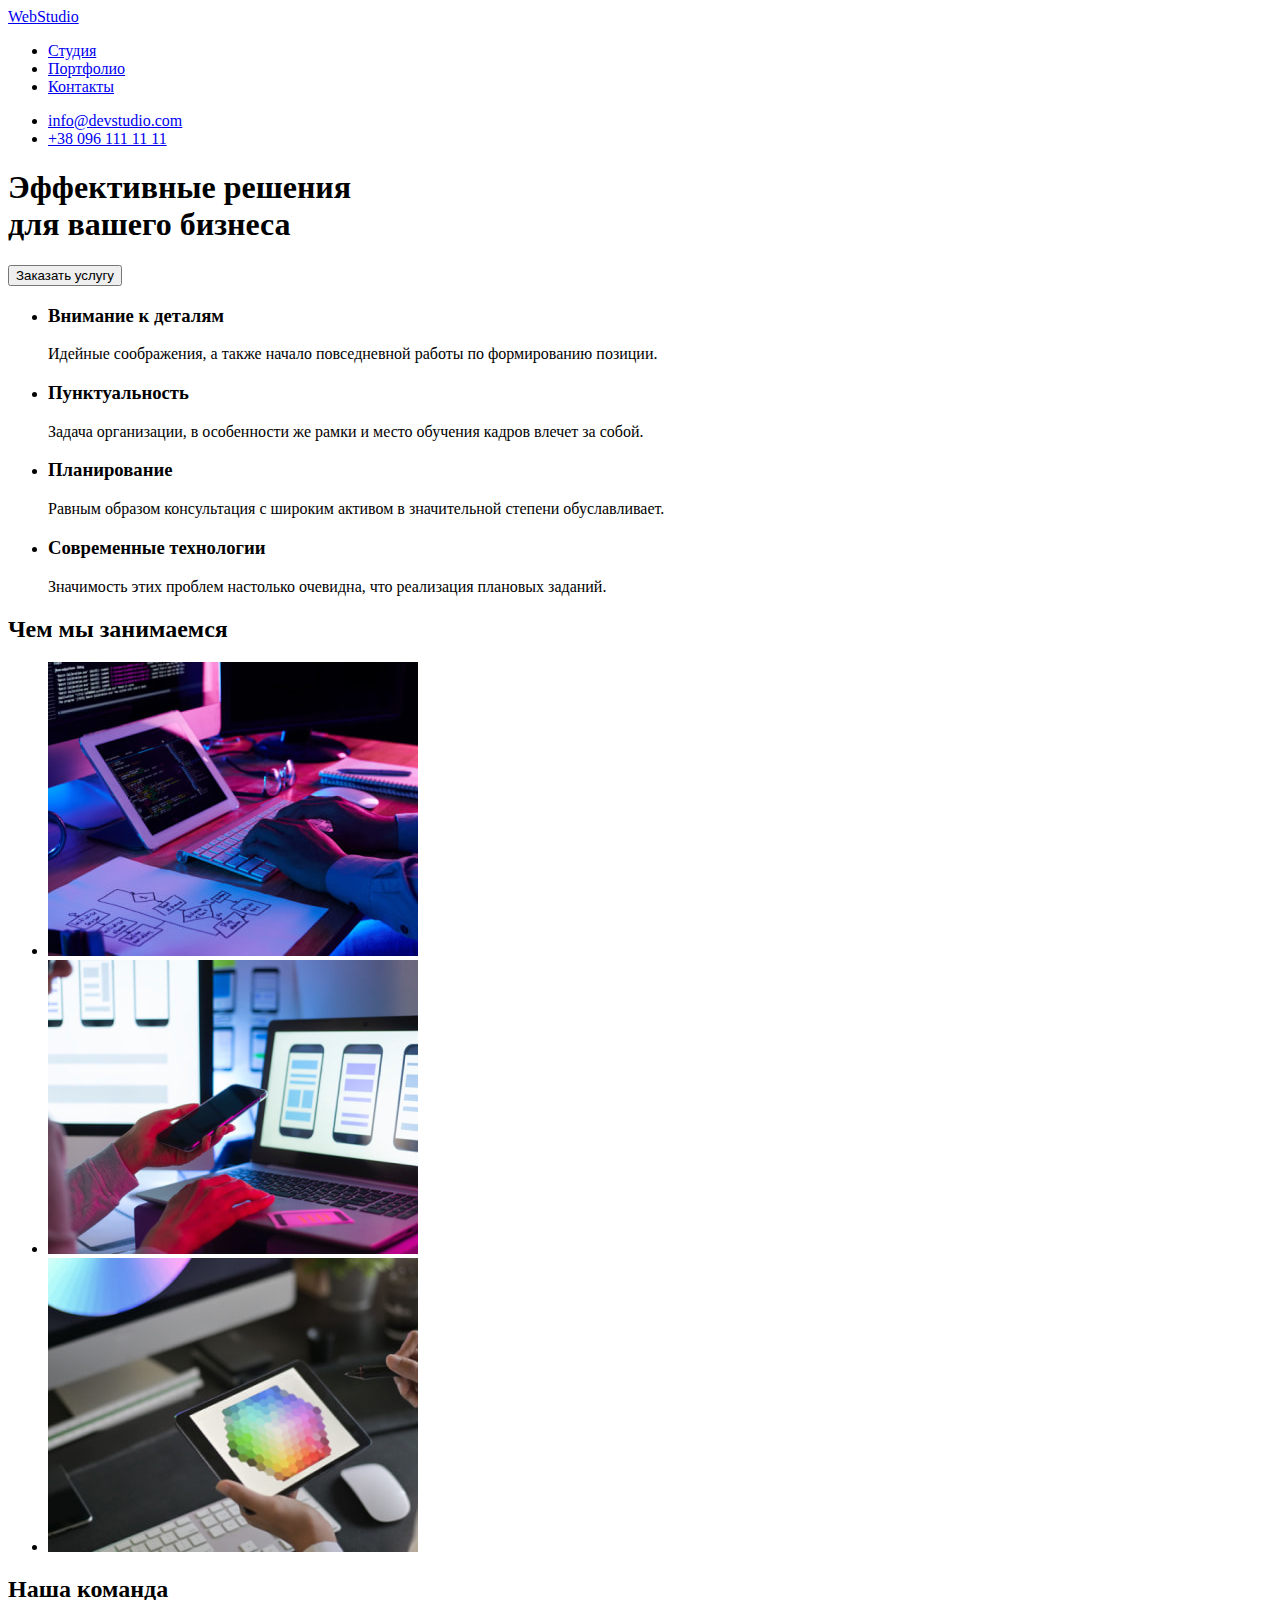
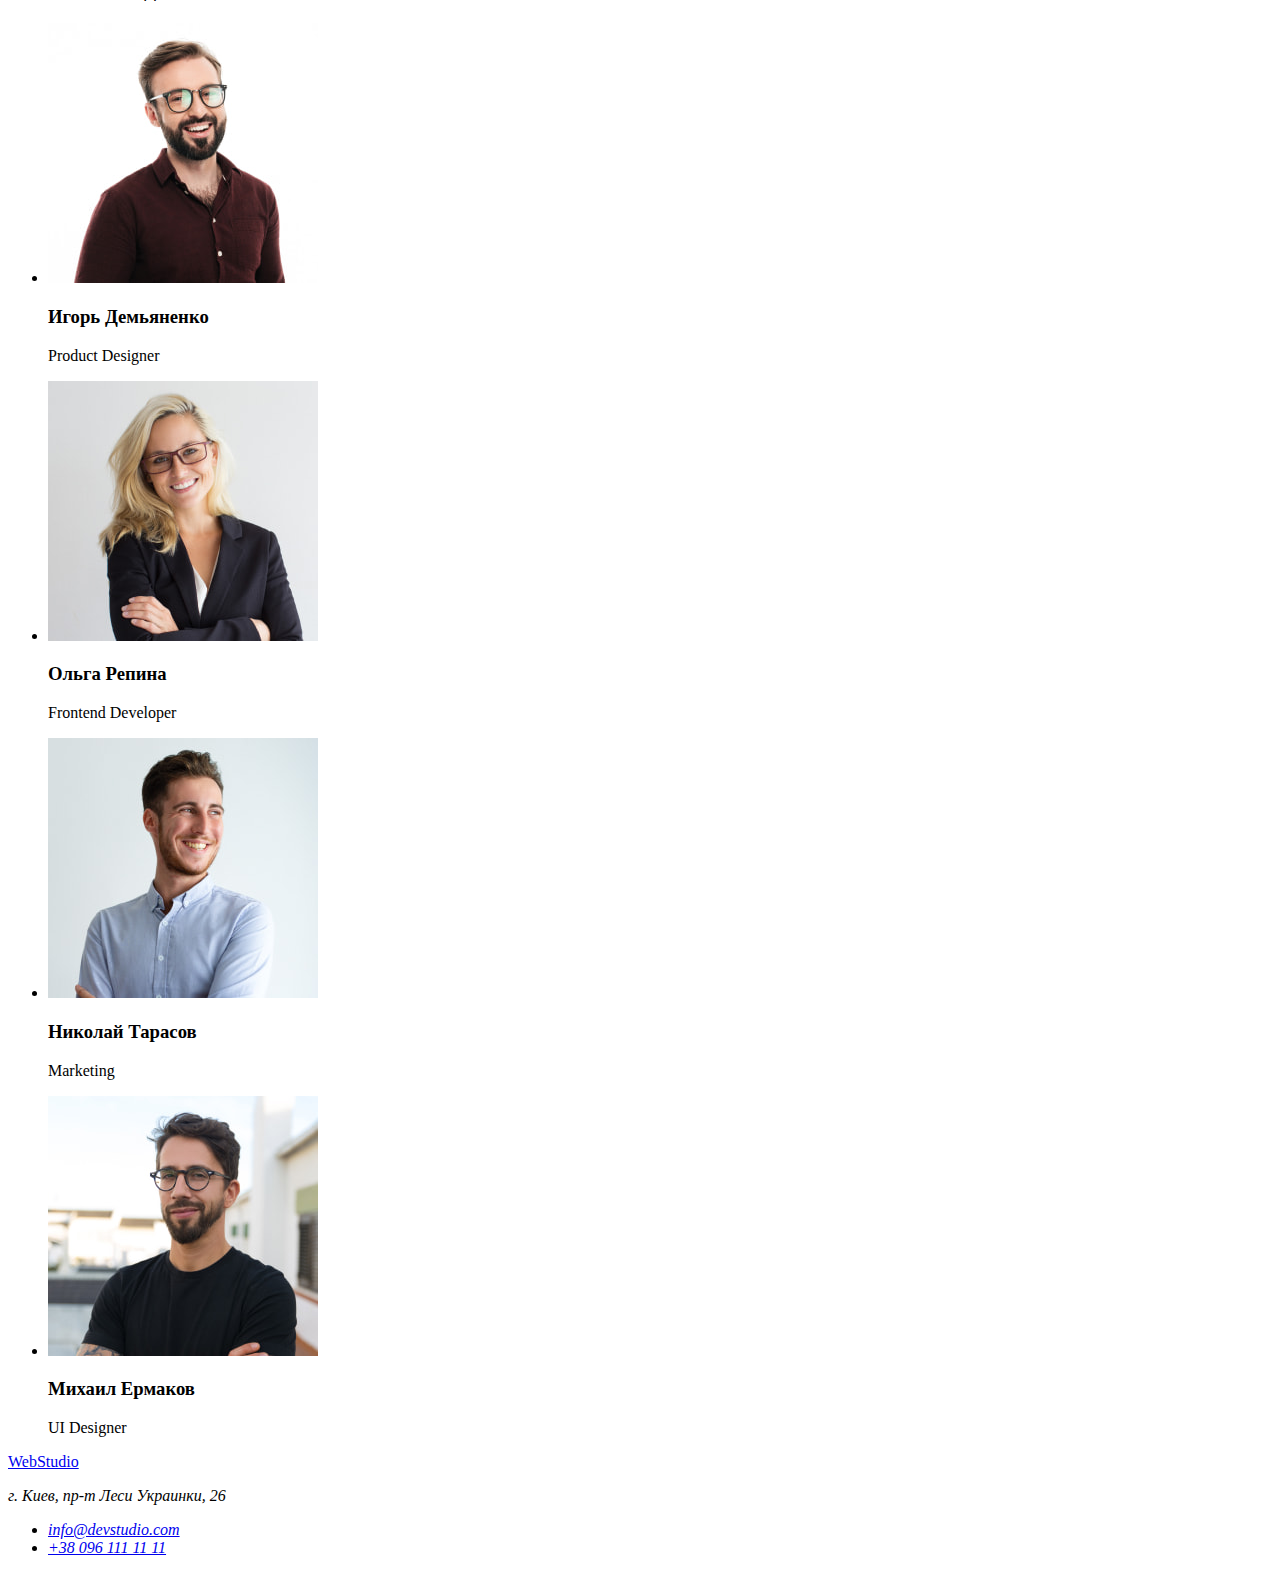
==== index.html @ d100b8d7 "home-transfer" ====
<!DOCTYPE html>
<html lang="ru">
    <head>
        <meta charset="UTF-8" />
        <meta http-equiv="X-UA-Compatible" content="IE=edge" />
        <meta name="viewport" content="width=device-width, initial-scale=1.0" />
        <title>Студия</title>
    </head>
    <body>
        <header>
            <nav>
                <a href="#" lang="en">WebStudio</a>
                <ul>
                    <li><a href="#">Студия</a></li>
                    <li><a href="#">Портфолио</a></li>
                    <li><a href="#">Контакты</a></li>
                </ul>
            </nav>
            <ul>
                <li><a href="mailto:info@devstudio.com">info@devstudio.com</a></li>
                <li><a href="tel:+380961111111">+38 096 111 11 11</a></li>
            </ul>
        </header>
        <main>
            <section>
                <h1>
                    Эффективные решения <br />
                    для вашего бизнеса
                </h1>
                <button type="button">Заказать услугу</button>
            </section>
            <section>
                <h2 hidden>Наши достоинства</h2>
                <ul>
                    <li>
                        <h3>Внимание к деталям</h3>
                        <p>
                            Идейные соображения, а также начало повседневной работы по формированию
                            позиции.
                        </p>
                    </li>
                    <li>
                        <h3>Пунктуальность</h3>
                        <p>
                            Задача организации, в особенности же рамки и место обучения кадров
                            влечет за собой.
                        </p>
                    </li>
                    <li>
                        <h3>Планирование</h3>
                        <p>
                            Равным образом консультация с широким активом в значительной степени
                            обуславливает.
                        </p>
                    </li>
                    <li>
                        <h3>Современные технологии</h3>
                        <p>
                            Значимость этих проблем настолько очевидна, что реализация плановых
                            заданий.
                        </p>
                    </li>
                </ul>
            </section>
            <section>
                <h2>Чем мы занимаемся</h2>
                <ul>
                    <li>
                        <img src="./images/box-1.jpg" alt="Мужские руки печатают" width="370" />
                    </li>
                    <li>
                        <img
                            src="./images/box-2.jpg"
                            alt="Женские руки за компьютером с телефоном в руках"
                            width="370"
                        />
                    </li>
                    <li>
                        <img
                            src="./images/box-3.jpg"
                            alt="Человек выбирает цвет на планшете с помощью ручки"
                            width="370"
                        />
                    </li>
                </ul>
            </section>
            <section>
                <h2>Наша команда</h2>
                <ul>
                    <li>
                        <img
                            src="./images/img.jpg"
                            alt="Фотография мужчины в очках и коричневой рубашке"
                            width="270"
                        />
                        <h3>Игорь Демьяненко</h3>
                        <p lang="en">Product Designer</p>
                    </li>
                    <li>
                        <img
                            src="./images/img-2.jpg"
                            alt="Фотография женщины в очках и чёрном пиджаке"
                            width="270"
                        />
                        <h3>Ольга Репина</h3>
                        <p lang="en">Frontend Developer</p>
                    </li>
                    <li>
                        <img
                            src="./images/img-3.jpg"
                            alt="Фотография мужчины в голубой рубашке"
                            width="270"
                        />
                        <h3>Николай Тарасов</h3>
                        <p lang="en">Marketing</p>
                    </li>
                    <li>
                        <img
                            src="./images/img-4.jpg"
                            alt="Фотография мужчины в очках и чёрной футболке"
                            width="270"
                        />
                        <h3>Михаил Ермаков</h3>
                        <p lang="en">UI Designer</p>
                    </li>
                </ul>
            </section>
        </main>
        <footer>
            <a href="#" lang="en">WebStudio</a>
            <address>
                <p>г. Киев, пр-т Леси Украинки, 26</p>
                <ul>
                    <li><a href="mailto:info@devstudio.com">info@devstudio.com</a></li>
                    <li><a href="tel:+380961111111">+38 096 111 11 11</a></li>
                </ul>
            </address>
        </footer>
    </body>
</html>
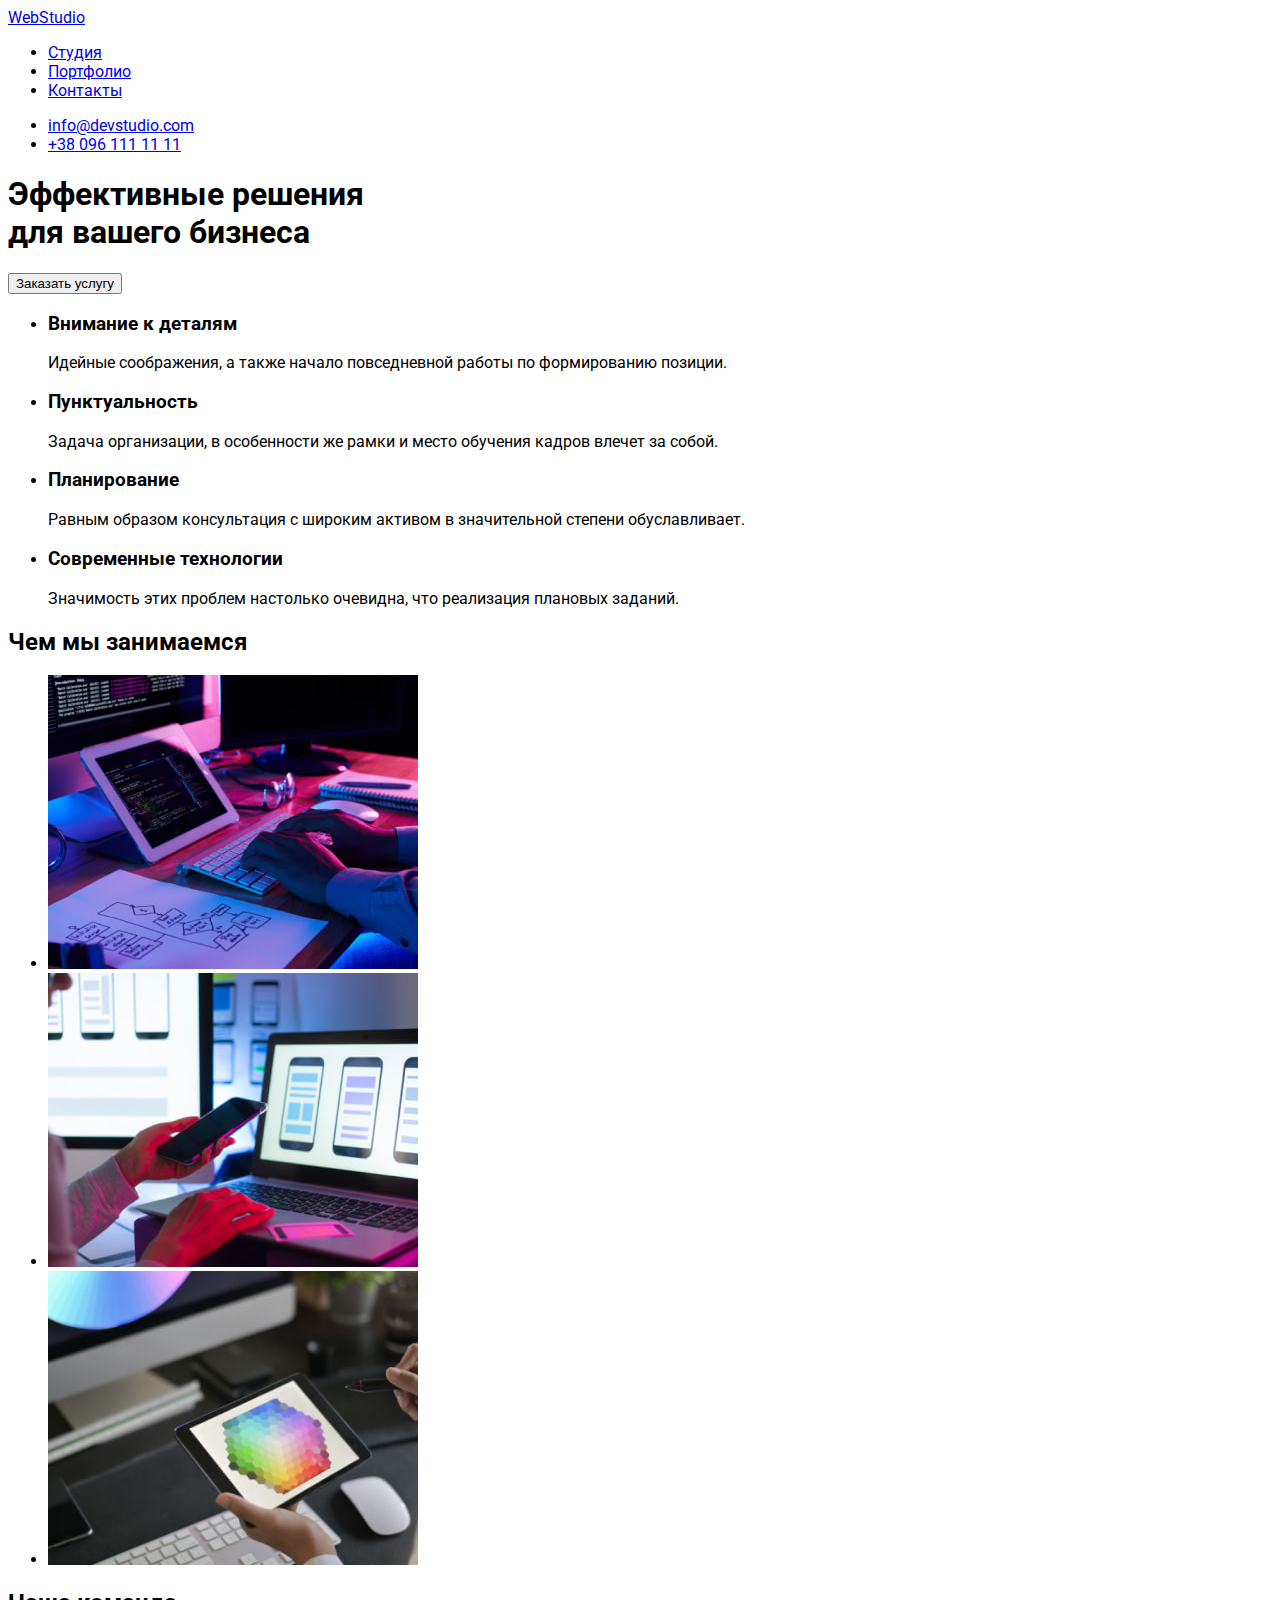
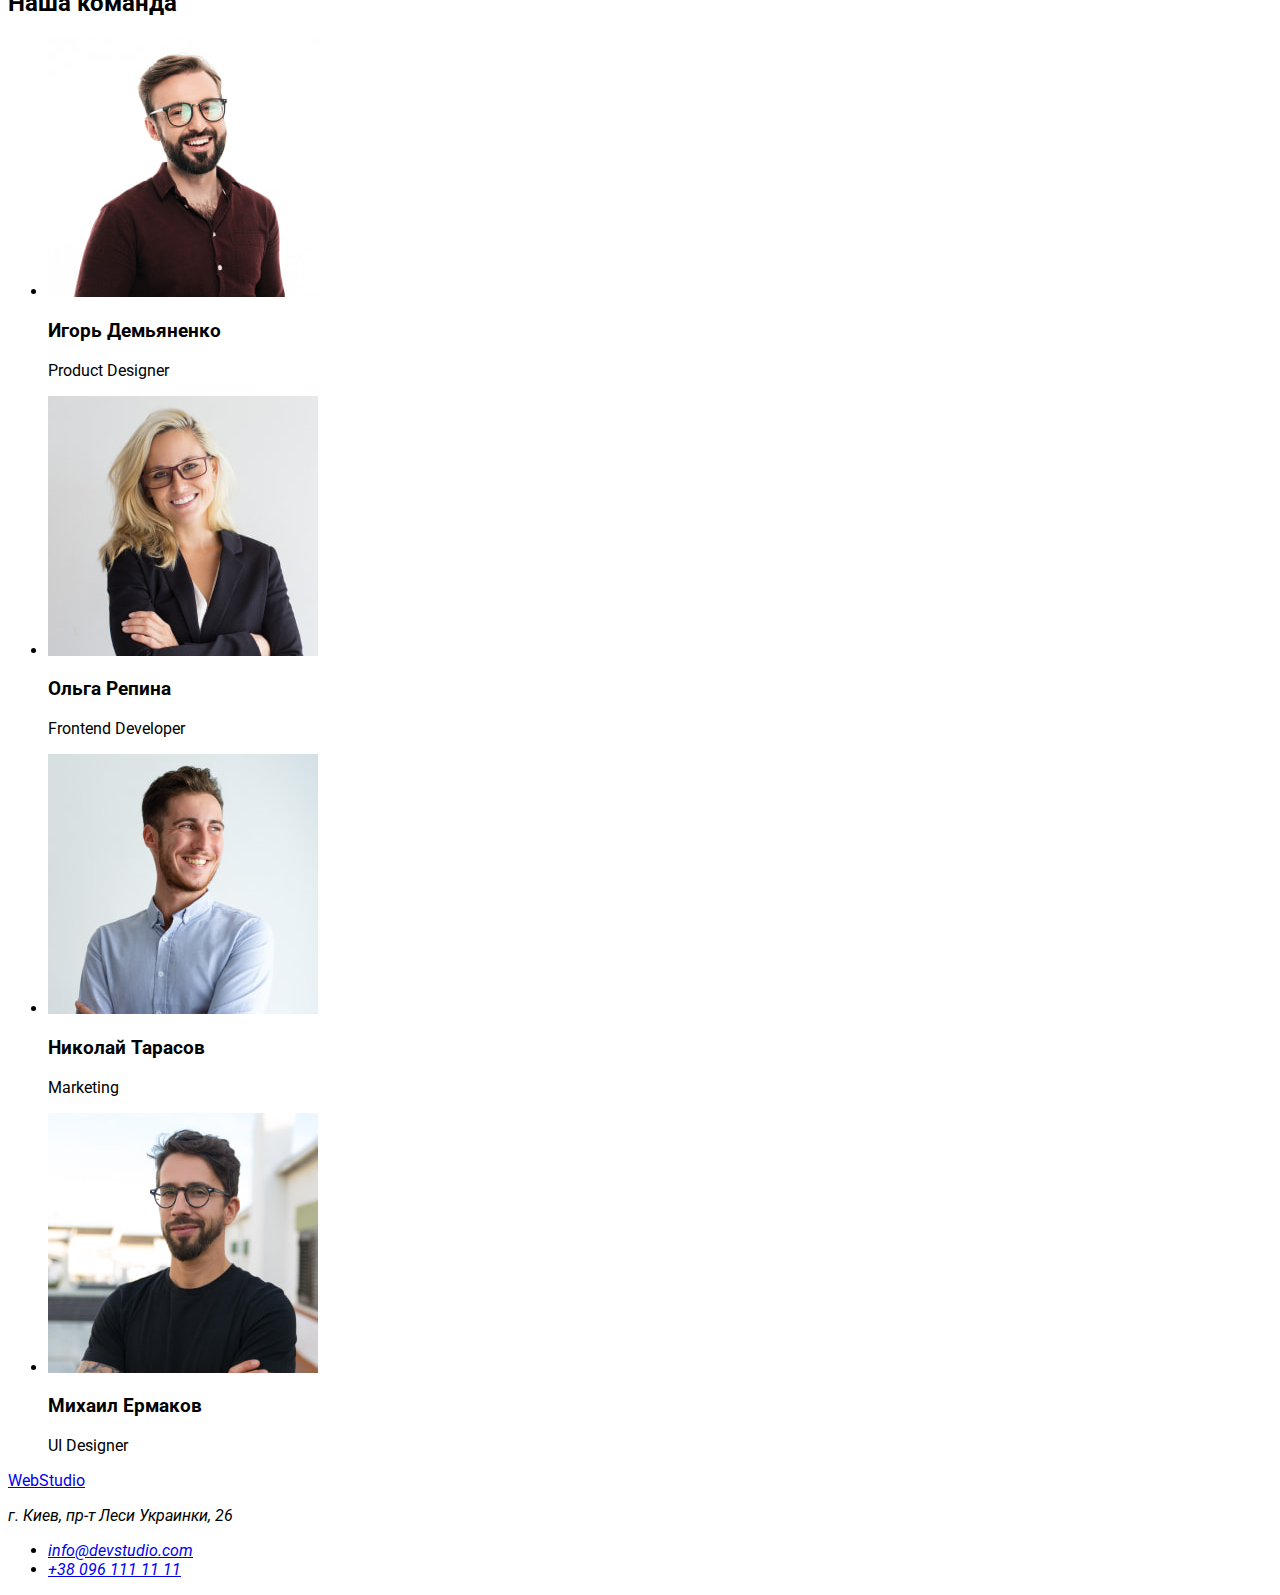
==== commit cda395ca: "Add portfolio" ====
--- a/index.html
+++ b/index.html
@@ -5,14 +5,21 @@
         <meta http-equiv="X-UA-Compatible" content="IE=edge" />
         <meta name="viewport" content="width=device-width, initial-scale=1.0" />
         <title>Студия</title>
+        <link rel="stylesheet" href="./css/styles.css" />
+        <link rel="preconnect" href="https://fonts.googleapis.com" />
+        <link rel="preconnect" href="https://fonts.gstatic.com" crossorigin />
+        <link
+            href="https://fonts.googleapis.com/css2?family=Raleway:wght@700&family=Roboto:wght@400;500;700;900&display=swap"
+            rel="stylesheet"
+        />
     </head>
     <body>
         <header>
             <nav>
-                <a href="#" lang="en">WebStudio</a>
+                <a href="./index.html" lang="en">WebStudio</a>
                 <ul>
-                    <li><a href="#">Студия</a></li>
-                    <li><a href="#">Портфолио</a></li>
+                    <li><a href="./index.html">Студия</a></li>
+                    <li><a href="./portfolio.html">Портфолио</a></li>
                     <li><a href="#">Контакты</a></li>
                 </ul>
             </nav>
@@ -127,7 +134,7 @@
             </section>
         </main>
         <footer>
-            <a href="#" lang="en">WebStudio</a>
+            <a href="./index.html" lang="en">WebStudio</a>
             <address>
                 <p>г. Киев, пр-т Леси Украинки, 26</p>
                 <ul>
--- a/css/styles.css
+++ b/css/styles.css
@@ -0,0 +1,4 @@
+body {
+    font-family: 'Raleway', sans-serif;
+    font-family: 'Roboto', sans-serif;
+}
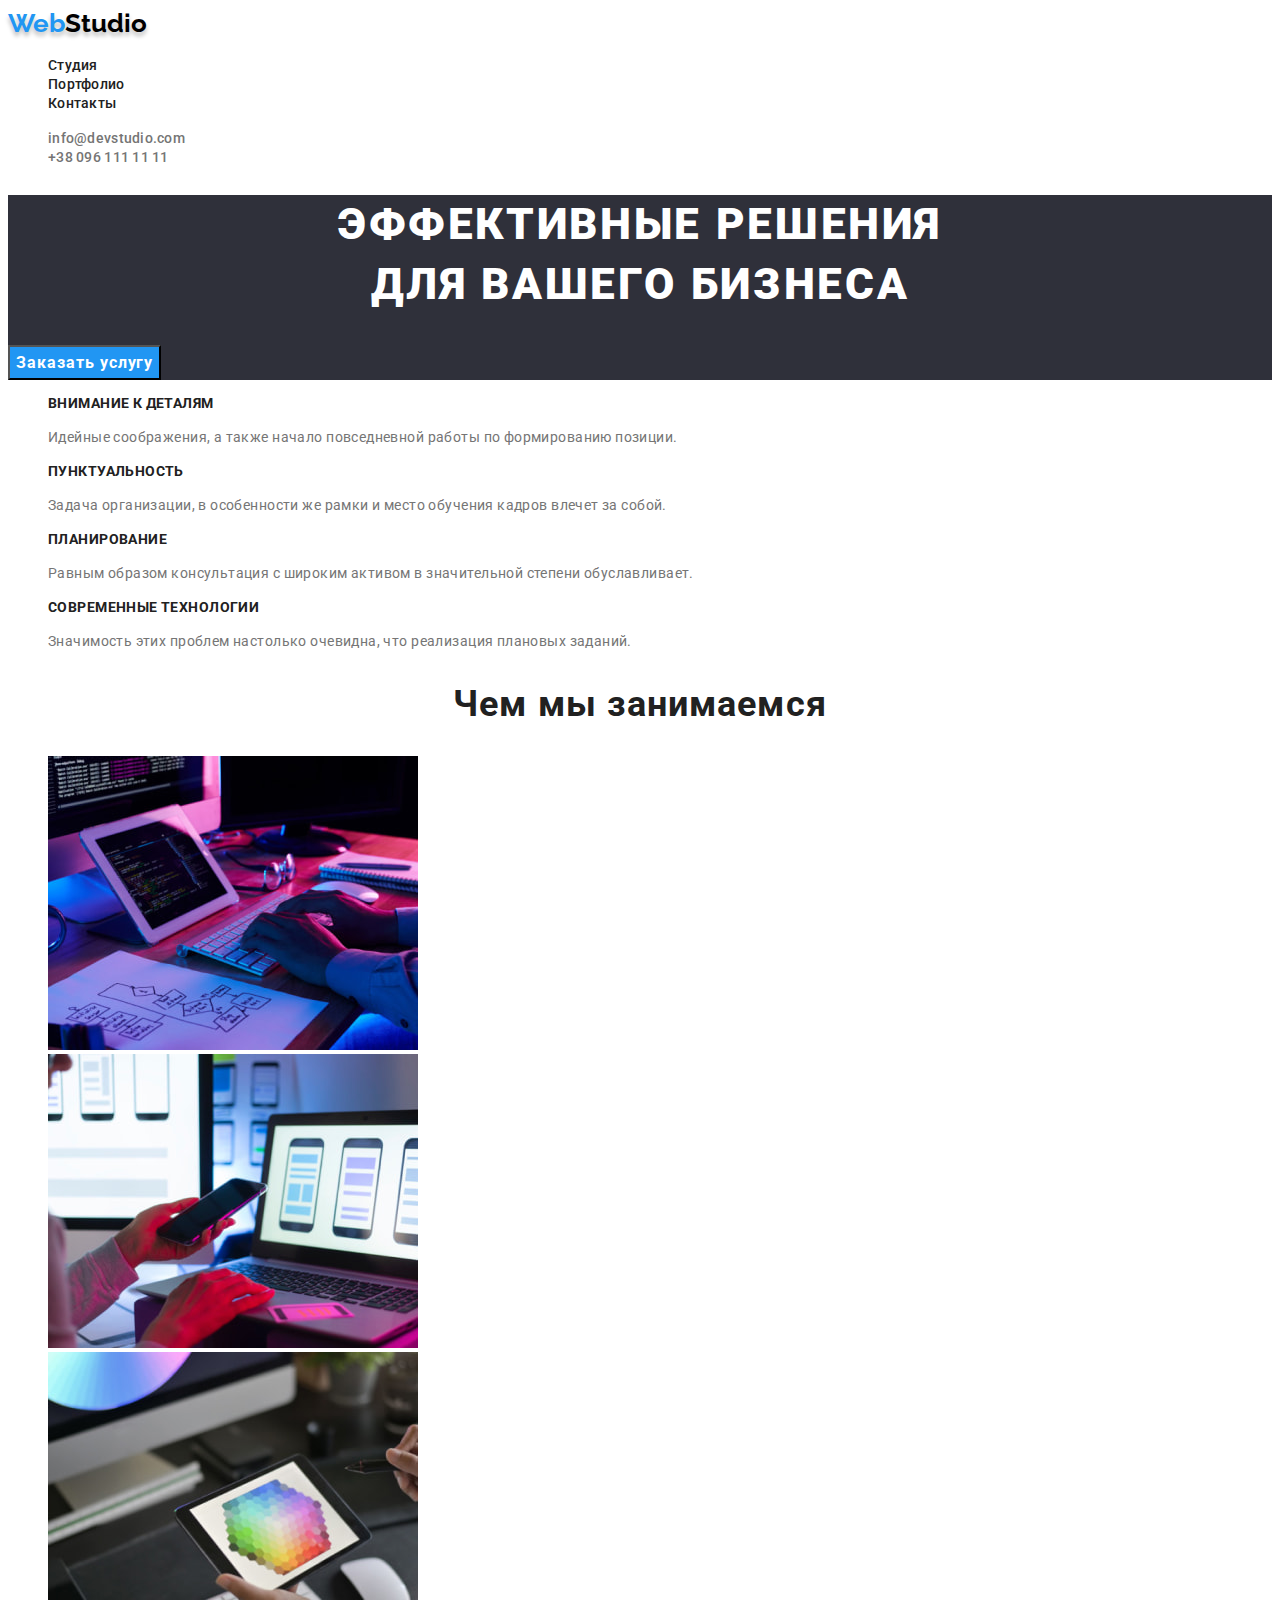
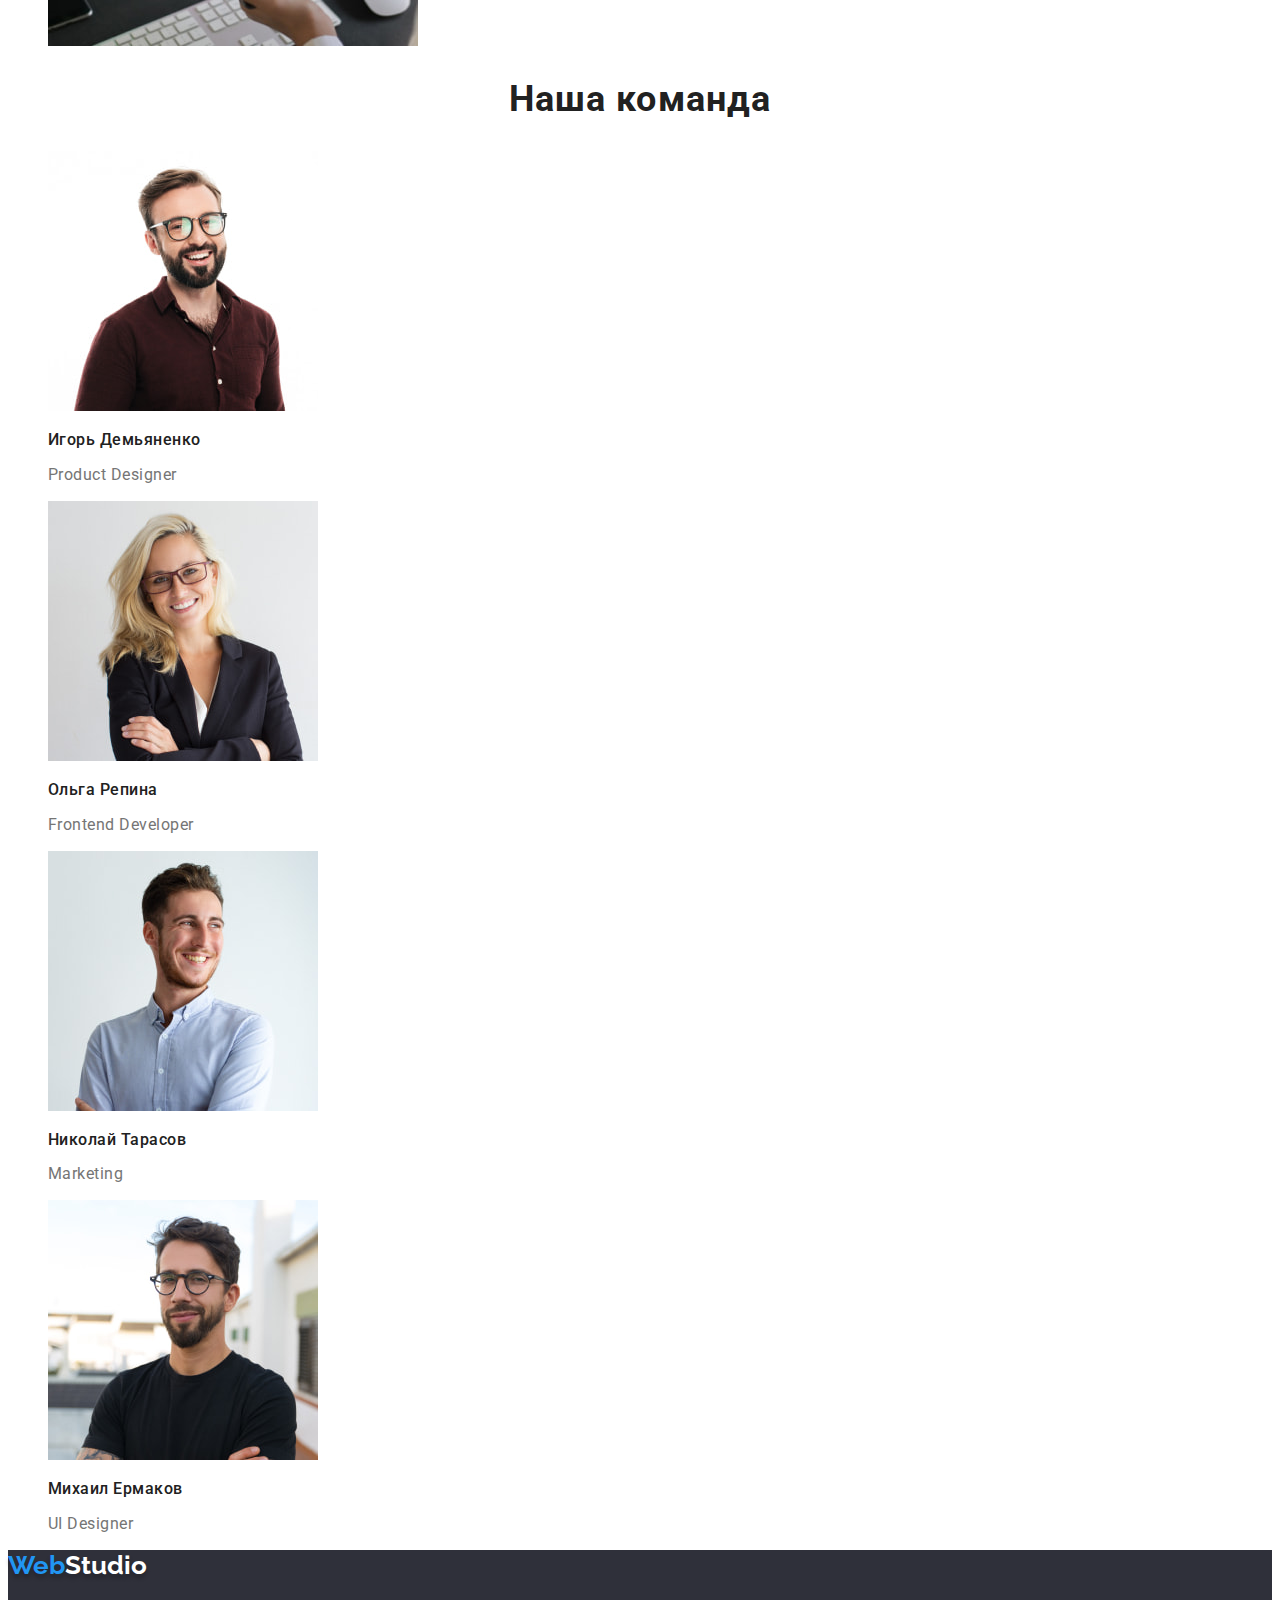
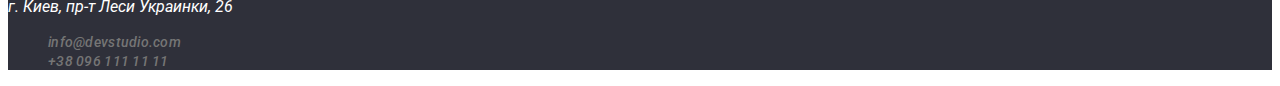
==== commit 612358a9: "Add css" ====
--- a/index.html
+++ b/index.html
@@ -16,53 +16,59 @@
     <body>
         <header>
             <nav>
-                <a href="./index.html" lang="en">WebStudio</a>
+                <a class="logo" href="./index.html" lang="en"
+                    ><span class="accent">Web</span>Studio</a
+                >
                 <ul>
-                    <li><a href="./index.html">Студия</a></li>
-                    <li><a href="./portfolio.html">Портфолио</a></li>
-                    <li><a href="#">Контакты</a></li>
+                    <li><a class="link" href="./index.html">Студия</a></li>
+                    <li><a class="link" href="./portfolio.html">Портфолио</a></li>
+                    <li><a class="link" href="#">Контакты</a></li>
                 </ul>
             </nav>
             <ul>
-                <li><a href="mailto:info@devstudio.com">info@devstudio.com</a></li>
-                <li><a href="tel:+380961111111">+38 096 111 11 11</a></li>
+                <li>
+                    <a class="link link-color" href="mailto:info@devstudio.com"
+                        >info@devstudio.com</a
+                    >
+                </li>
+                <li><a class="link link-color" href="tel:+380961111111">+38 096 111 11 11</a></li>
             </ul>
         </header>
         <main>
-            <section>
-                <h1>
+            <section class="second-background">
+                <h1 class="main-title">
                     Эффективные решения <br />
                     для вашего бизнеса
                 </h1>
-                <button type="button">Заказать услугу</button>
+                <button class="btn" type="button">Заказать услугу</button>
             </section>
             <section>
                 <h2 hidden>Наши достоинства</h2>
                 <ul>
                     <li>
-                        <h3>Внимание к деталям</h3>
-                        <p>
+                        <h3 class="title-benefits">Внимание к деталям</h3>
+                        <p class="paragraph-benefits">
                             Идейные соображения, а также начало повседневной работы по формированию
                             позиции.
                         </p>
                     </li>
                     <li>
-                        <h3>Пунктуальность</h3>
-                        <p>
+                        <h3 class="title-benefits">Пунктуальность</h3>
+                        <p class="paragraph-benefits">
                             Задача организации, в особенности же рамки и место обучения кадров
                             влечет за собой.
                         </p>
                     </li>
                     <li>
-                        <h3>Планирование</h3>
-                        <p>
+                        <h3 class="title-benefits">Планирование</h3>
+                        <p class="paragraph-benefits">
                             Равным образом консультация с широким активом в значительной степени
                             обуславливает.
                         </p>
                     </li>
                     <li>
-                        <h3>Современные технологии</h3>
-                        <p>
+                        <h3 class="title-benefits">Современные технологии</h3>
+                        <p class="paragraph-benefits">
                             Значимость этих проблем настолько очевидна, что реализация плановых
                             заданий.
                         </p>
@@ -70,7 +76,7 @@
                 </ul>
             </section>
             <section>
-                <h2>Чем мы занимаемся</h2>
+                <h2 class="title">Чем мы занимаемся</h2>
                 <ul>
                     <li>
                         <img src="./images/box-1.jpg" alt="Мужские руки печатают" width="370" />
@@ -92,7 +98,7 @@
                 </ul>
             </section>
             <section>
-                <h2>Наша команда</h2>
+                <h2 class="title">Наша команда</h2>
                 <ul>
                     <li>
                         <img
@@ -100,8 +106,8 @@
                             alt="Фотография мужчины в очках и коричневой рубашке"
                             width="270"
                         />
-                        <h3>Игорь Демьяненко</h3>
-                        <p lang="en">Product Designer</p>
+                        <h3 class="command-members position">Игорь Демьяненко</h3>
+                        <p class="position" lang="en">Product Designer</p>
                     </li>
                     <li>
                         <img
@@ -109,8 +115,8 @@
                             alt="Фотография женщины в очках и чёрном пиджаке"
                             width="270"
                         />
-                        <h3>Ольга Репина</h3>
-                        <p lang="en">Frontend Developer</p>
+                        <h3 class="command-members position">Ольга Репина</h3>
+                        <p class="position" lang="en">Frontend Developer</p>
                     </li>
                     <li>
                         <img
@@ -118,8 +124,8 @@
                             alt="Фотография мужчины в голубой рубашке"
                             width="270"
                         />
-                        <h3>Николай Тарасов</h3>
-                        <p lang="en">Marketing</p>
+                        <h3 class="command-members position">Николай Тарасов</h3>
+                        <p class="position" lang="en">Marketing</p>
                     </li>
                     <li>
                         <img
@@ -127,19 +133,25 @@
                             alt="Фотография мужчины в очках и чёрной футболке"
                             width="270"
                         />
-                        <h3>Михаил Ермаков</h3>
-                        <p lang="en">UI Designer</p>
+                        <h3 class="command-members position">Михаил Ермаков</h3>
+                        <p class="position" lang="en">UI Designer</p>
                     </li>
                 </ul>
             </section>
         </main>
-        <footer>
-            <a href="./index.html" lang="en">WebStudio</a>
+        <footer class="second-background">
+            <a class="logo logo-footer" href="./index.html" lang="en"
+                ><span class="accent">Web</span>Studio</a
+            >
             <address>
                 <p>г. Киев, пр-т Леси Украинки, 26</p>
                 <ul>
-                    <li><a href="mailto:info@devstudio.com">info@devstudio.com</a></li>
-                    <li><a href="tel:+380961111111">+38 096 111 11 11</a></li>
+                    <li>
+                        <a class="link contacts" href="mailto:info@devstudio.com"
+                            >info@devstudio.com</a
+                        >
+                    </li>
+                    <li><a class="link contacts" href="tel:+380961111111">+38 096 111 11 11</a></li>
                 </ul>
             </address>
         </footer>
--- a/css/styles.css
+++ b/css/styles.css
@@ -1,4 +1,139 @@
+:root {
+    --text-color: #757575;
+    --backround-color: #ffffff;
+    --accent-color: #2196f3;
+    --title-color: #212121;
+    --white-text-color: #ffffff;
+    --btn-portfolio: #f5f4fa;
+}
 body {
     font-family: 'Raleway', sans-serif;
     font-family: 'Roboto', sans-serif;
+    color: var(--text-color);
+    background-color: var(--backround-color);
 }
+ul {
+    list-style: none;
+}
+a {
+    text-decoration: none;
+}
+/* хедер*/
+.logo {
+    font-family: 'Raleway';
+    font-weight: bold;
+    font-size: 26px;
+    line-height: 1.19;
+    color: #000000;
+    text-shadow: 0px 4px 4px rgba(0, 0, 0, 0.25);
+}
+.accent {
+    color: var(--accent-color);
+}
+.link {
+    font-weight: 500;
+    font-size: 14px;
+    line-height: 1.14;
+    letter-spacing: 0.02em;
+    color: var(--title-color);
+}
+.link:hover,
+.link:focus,
+.link:active {
+    color: var(--accent-color);
+}
+.link-color {
+    color: var(--text-color);
+}
+.contacts {
+    color: var(--text-color);
+}
+/* секция герой */
+.second-background {
+    background-color: #2f303a;
+    color: var(--white-text-color);
+}
+.main-title {
+    font-weight: 900;
+    font-size: 44px;
+    line-height: 1.36;
+    text-align: center;
+    letter-spacing: 0.06em;
+    text-transform: uppercase;
+}
+.btn {
+    font-family: Roboto;
+    font-weight: bold;
+    font-size: 16px;
+    line-height: 1.87;
+    text-align: center;
+    letter-spacing: 0.06em;
+    color: var(--white-text-color);
+    background-color: var(--accent-color);
+    cursor: pointer;
+}
+/* секция наши достоинства */
+.title-benefits {
+    font-size: 14px;
+    line-height: 1.14;
+    letter-spacing: 0.03em;
+    text-transform: uppercase;
+    color: var(--title-color);
+}
+.paragraph-benefits {
+    font-size: 14px;
+    line-height: 1.71;
+    letter-spacing: 0.03em;
+}
+/*секция чем мы занимаемся  */
+.title {
+    font-size: 36px;
+    line-height: 1.16;
+    text-align: center;
+    letter-spacing: 0.03em;
+    color: var(--title-color);
+}
+/*секция наша команда  */
+.command-members {
+    font-weight: 500;
+    color: var(--title-color);
+}
+.position {
+    font-size: 16px;
+    line-height: 1.18;
+    letter-spacing: 0.03em;
+}
+/* Подвал */
+.logo-footer {
+    color: var(--white-text-color);
+}
+/* Портфолио  */
+.btn-portfolio {
+    font-family: Roboto;
+    font-weight: 500;
+    font-size: 16px;
+    line-height: 1.62;
+    text-align: center;
+    letter-spacing: 0.03em;
+    color: var(--title-color);
+    background-color: var(--btn-portfolio);
+    cursor: pointer;
+    border: none;
+}
+.btn-portfolio:hover,
+.btn-portfolio:focus {
+    color: var(--white-text-color);
+    background-color: var(--accent-color);
+}
+.title-portfolio {
+    font-size: 18px;
+    line-height: 2;
+    letter-spacing: 0.06em;
+    color: var(--title-color);
+}
+.works-type {
+    font-size: 16px;
+    line-height: 1.87;
+    letter-spacing: 0.03em;
+    color: var(--text-color);
+}
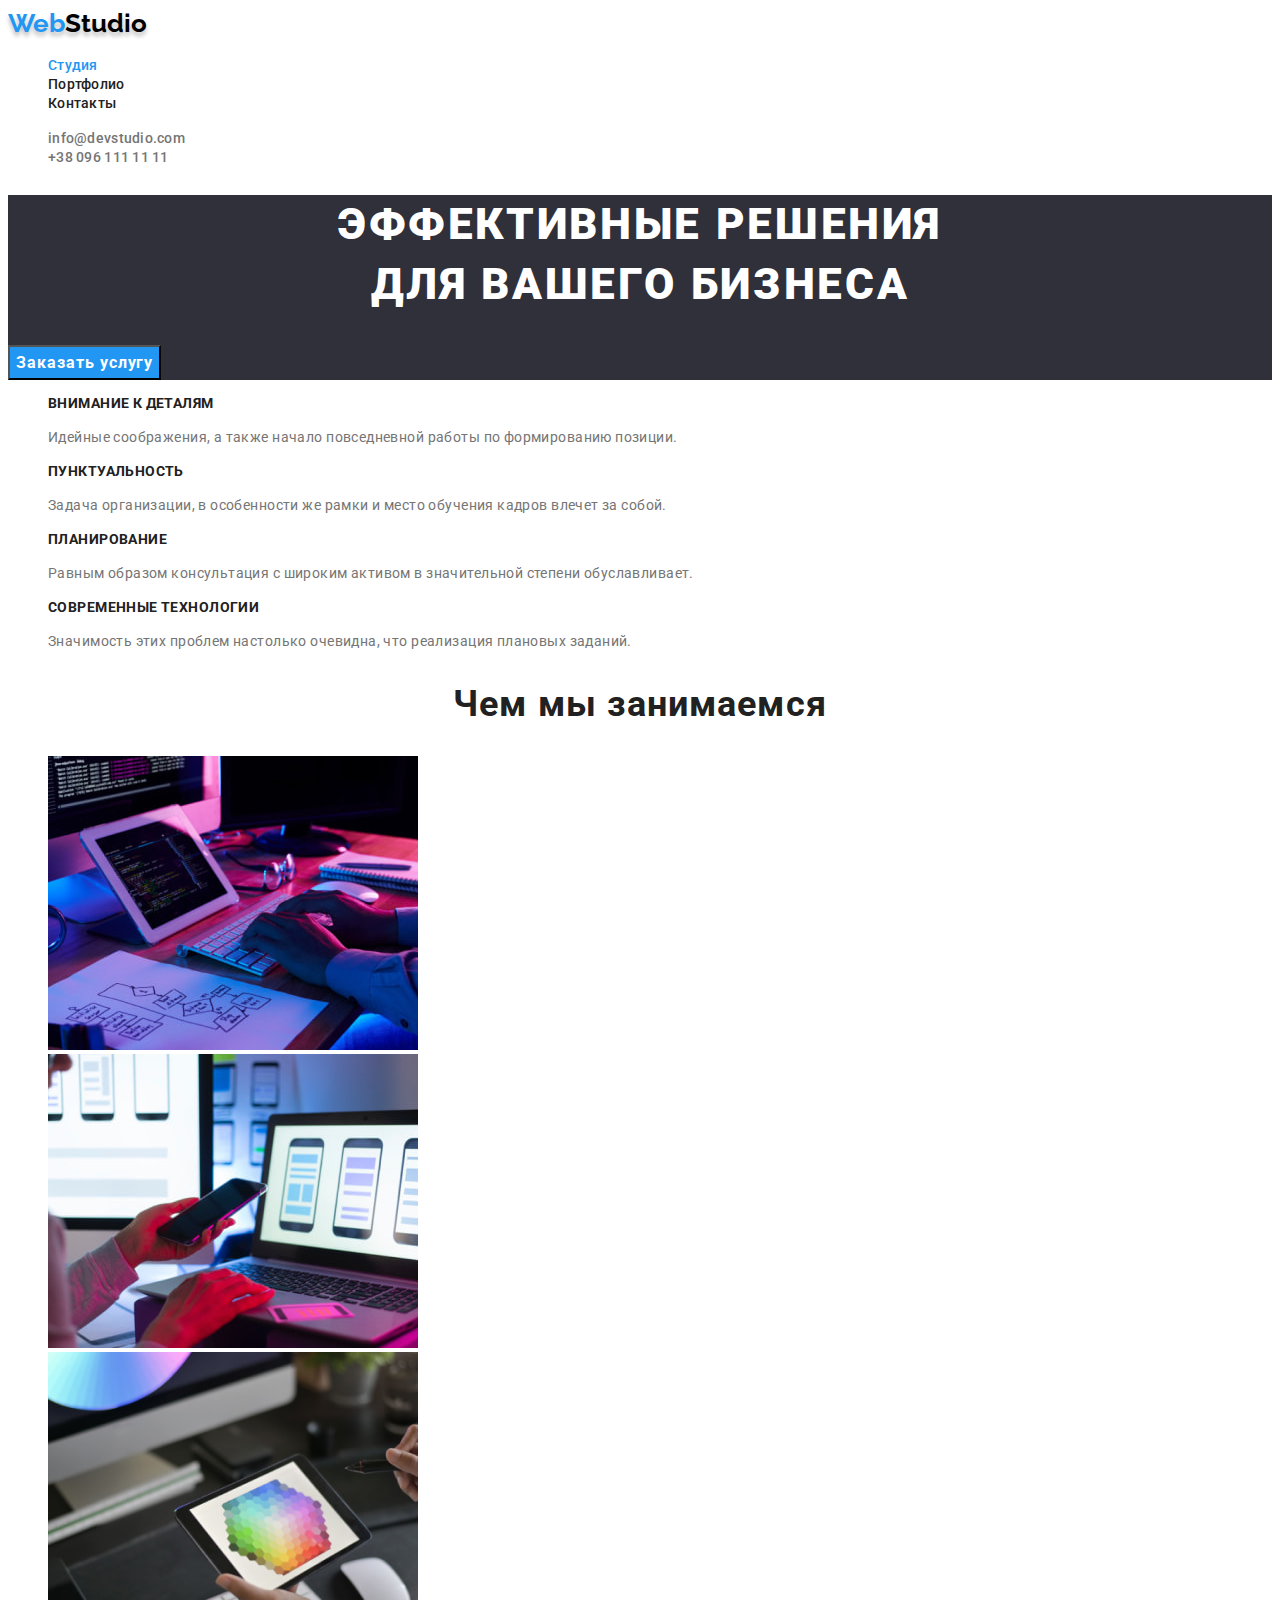
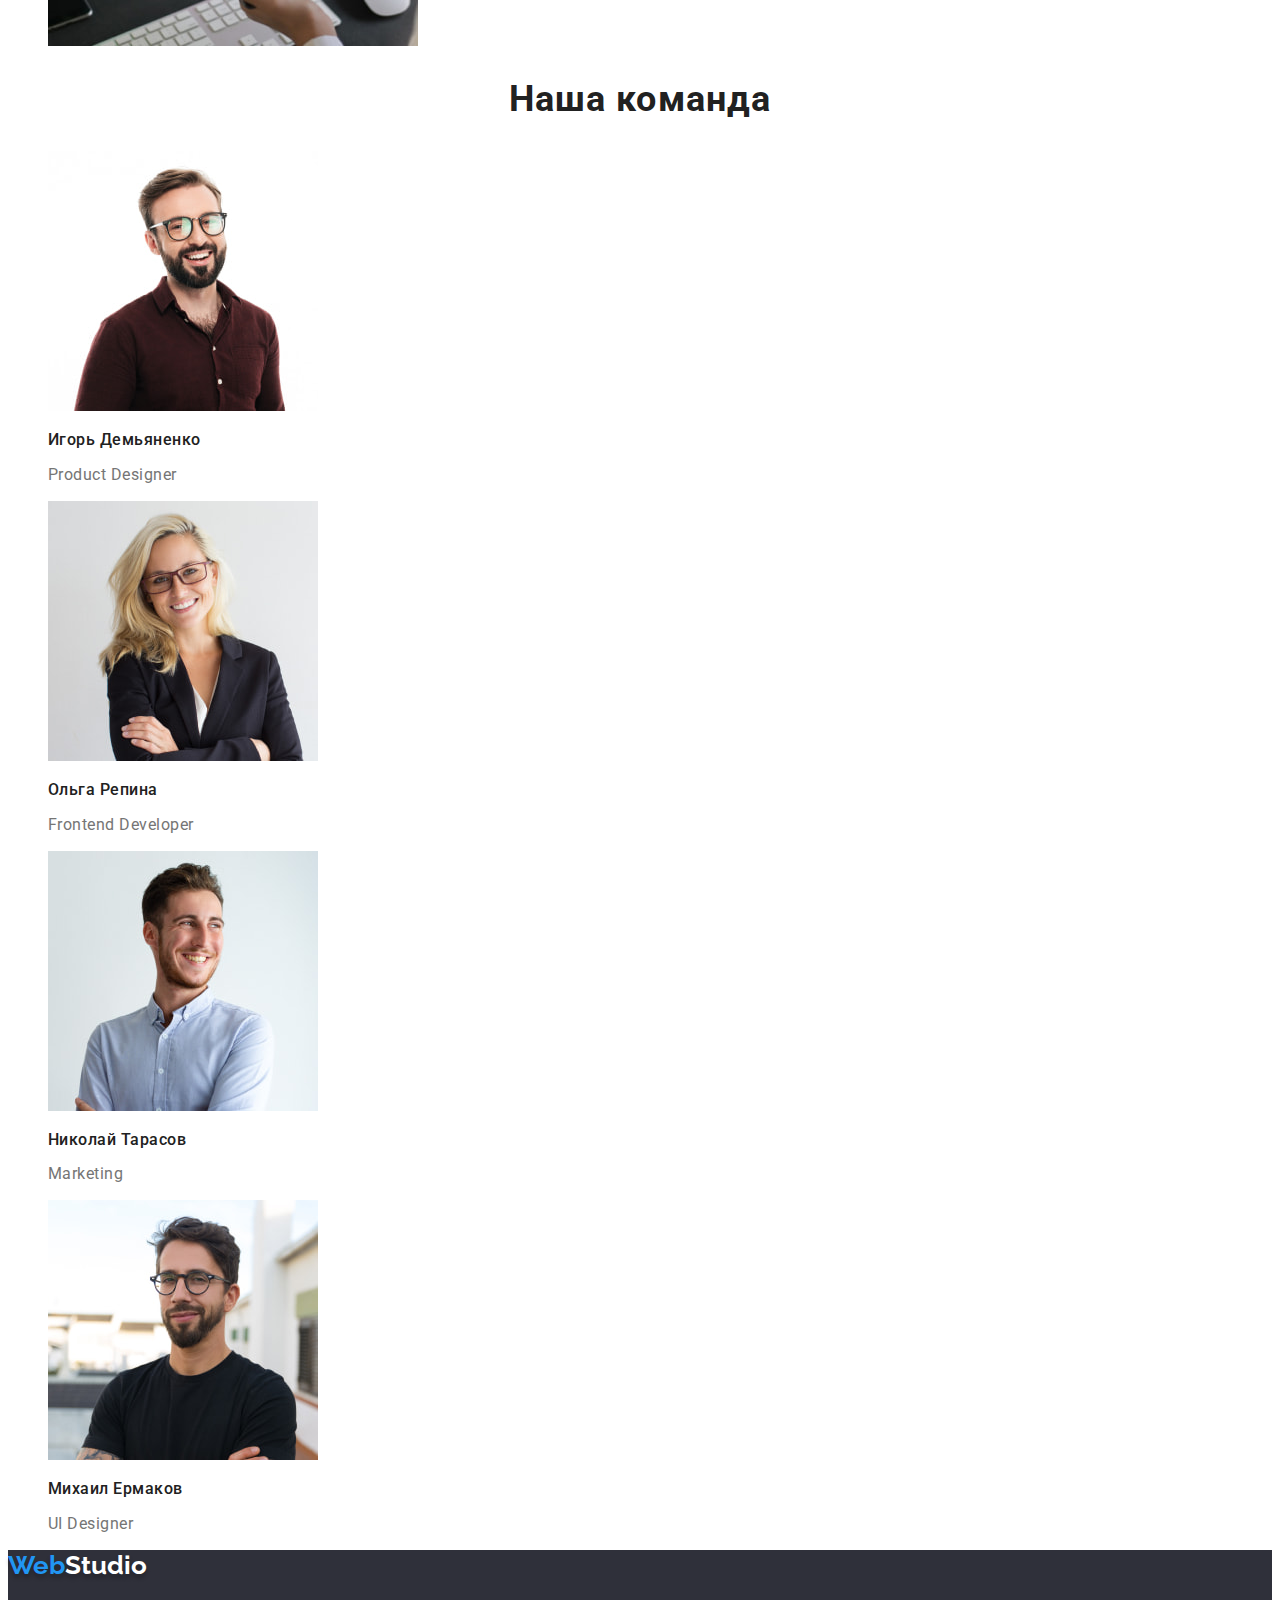
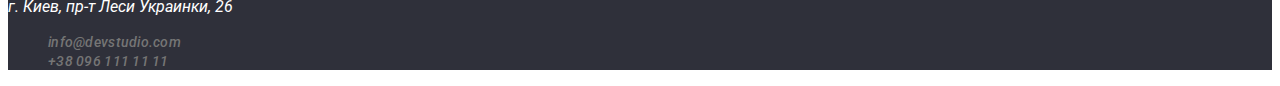
==== commit c8d4f1e5: "add current" ====
--- a/index.html
+++ b/index.html
@@ -20,7 +20,7 @@
                     ><span class="accent">Web</span>Studio</a
                 >
                 <ul>
-                    <li><a class="link" href="./index.html">Студия</a></li>
+                    <li><a class="link current" href="./index.html">Студия</a></li>
                     <li><a class="link" href="./portfolio.html">Портфолио</a></li>
                     <li><a class="link" href="#">Контакты</a></li>
                 </ul>
--- a/css/styles.css
+++ b/css/styles.css
@@ -42,6 +42,9 @@
 .link:active {
     color: var(--accent-color);
 }
+.current {
+    color: var(--accent-color);
+}
 .link-color {
     color: var(--text-color);
 }
@@ -62,7 +65,7 @@
     text-transform: uppercase;
 }
 .btn {
-    font-family: Roboto;
+    font-family: inherit;
     font-weight: bold;
     font-size: 16px;
     line-height: 1.87;
@@ -109,7 +112,7 @@
 }
 /* Портфолио  */
 .btn-portfolio {
-    font-family: Roboto;
+    font-family: inherit;
     font-weight: 500;
     font-size: 16px;
     line-height: 1.62;
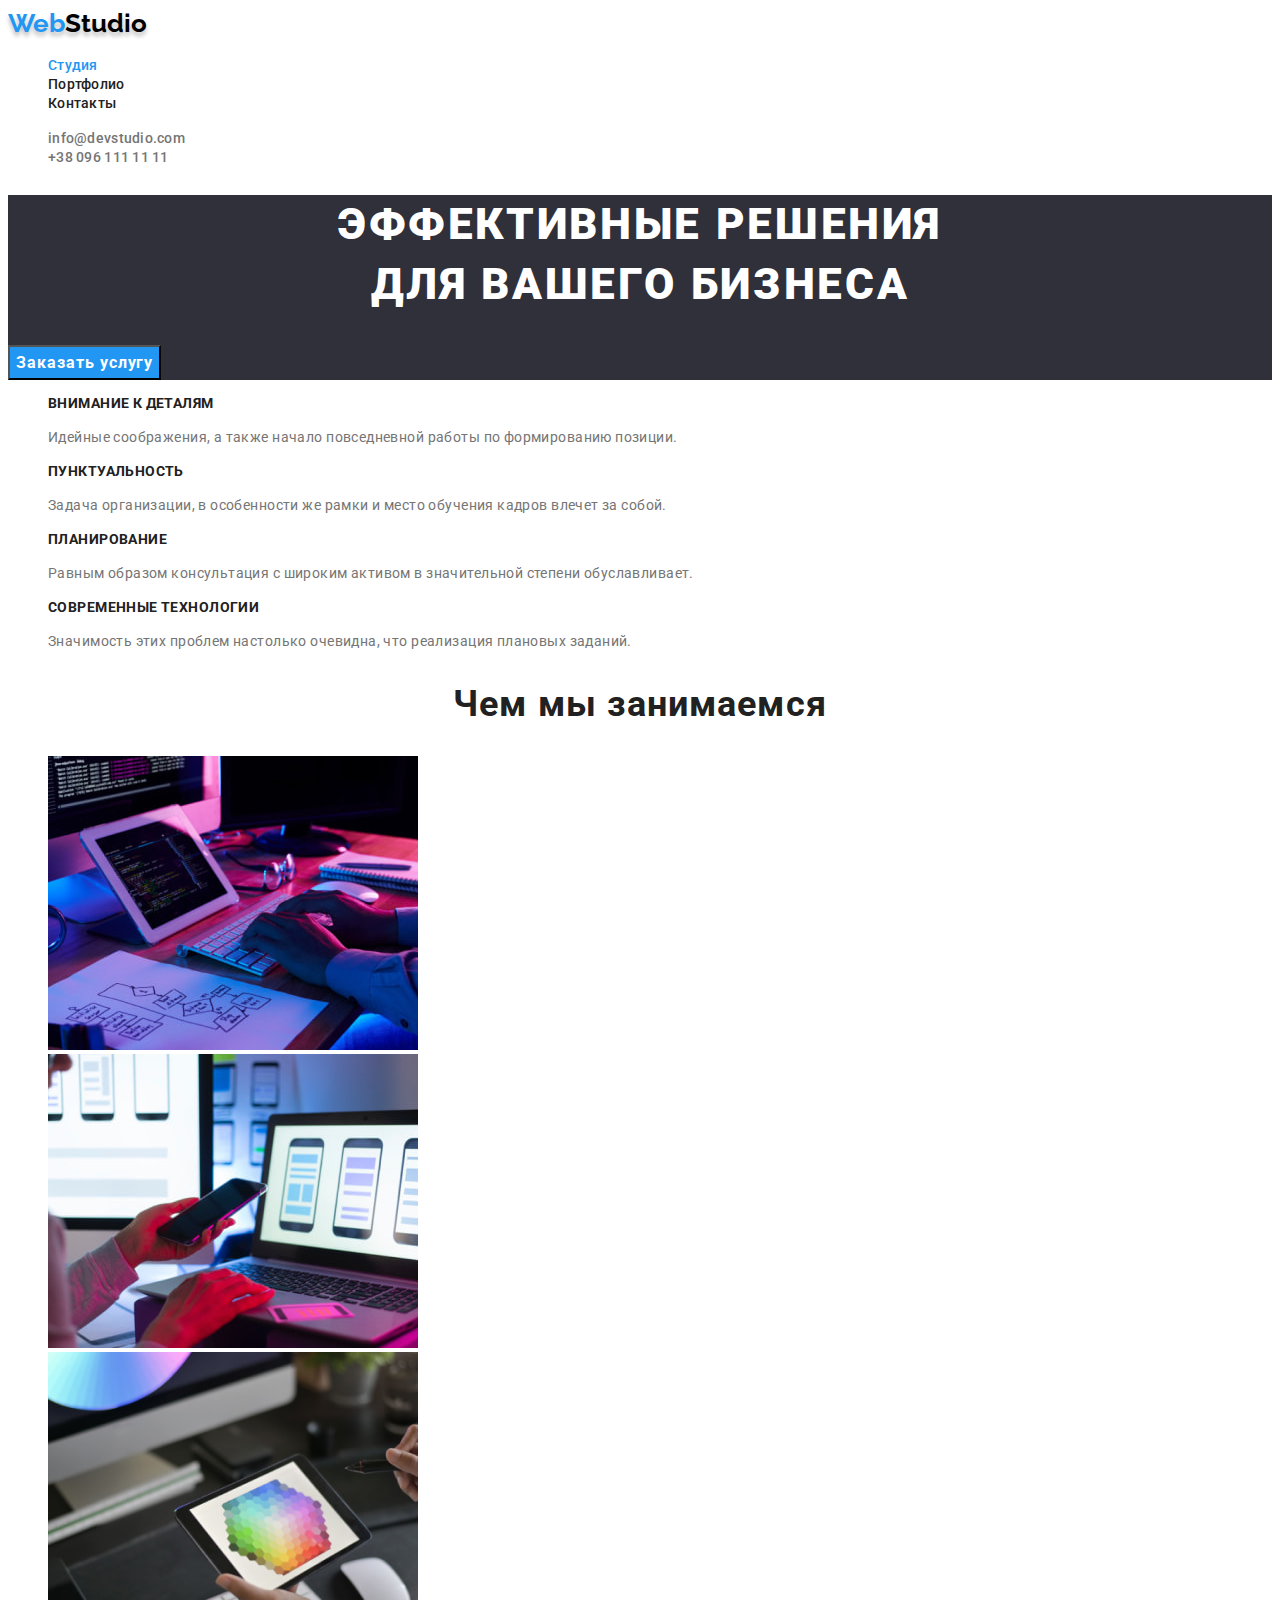
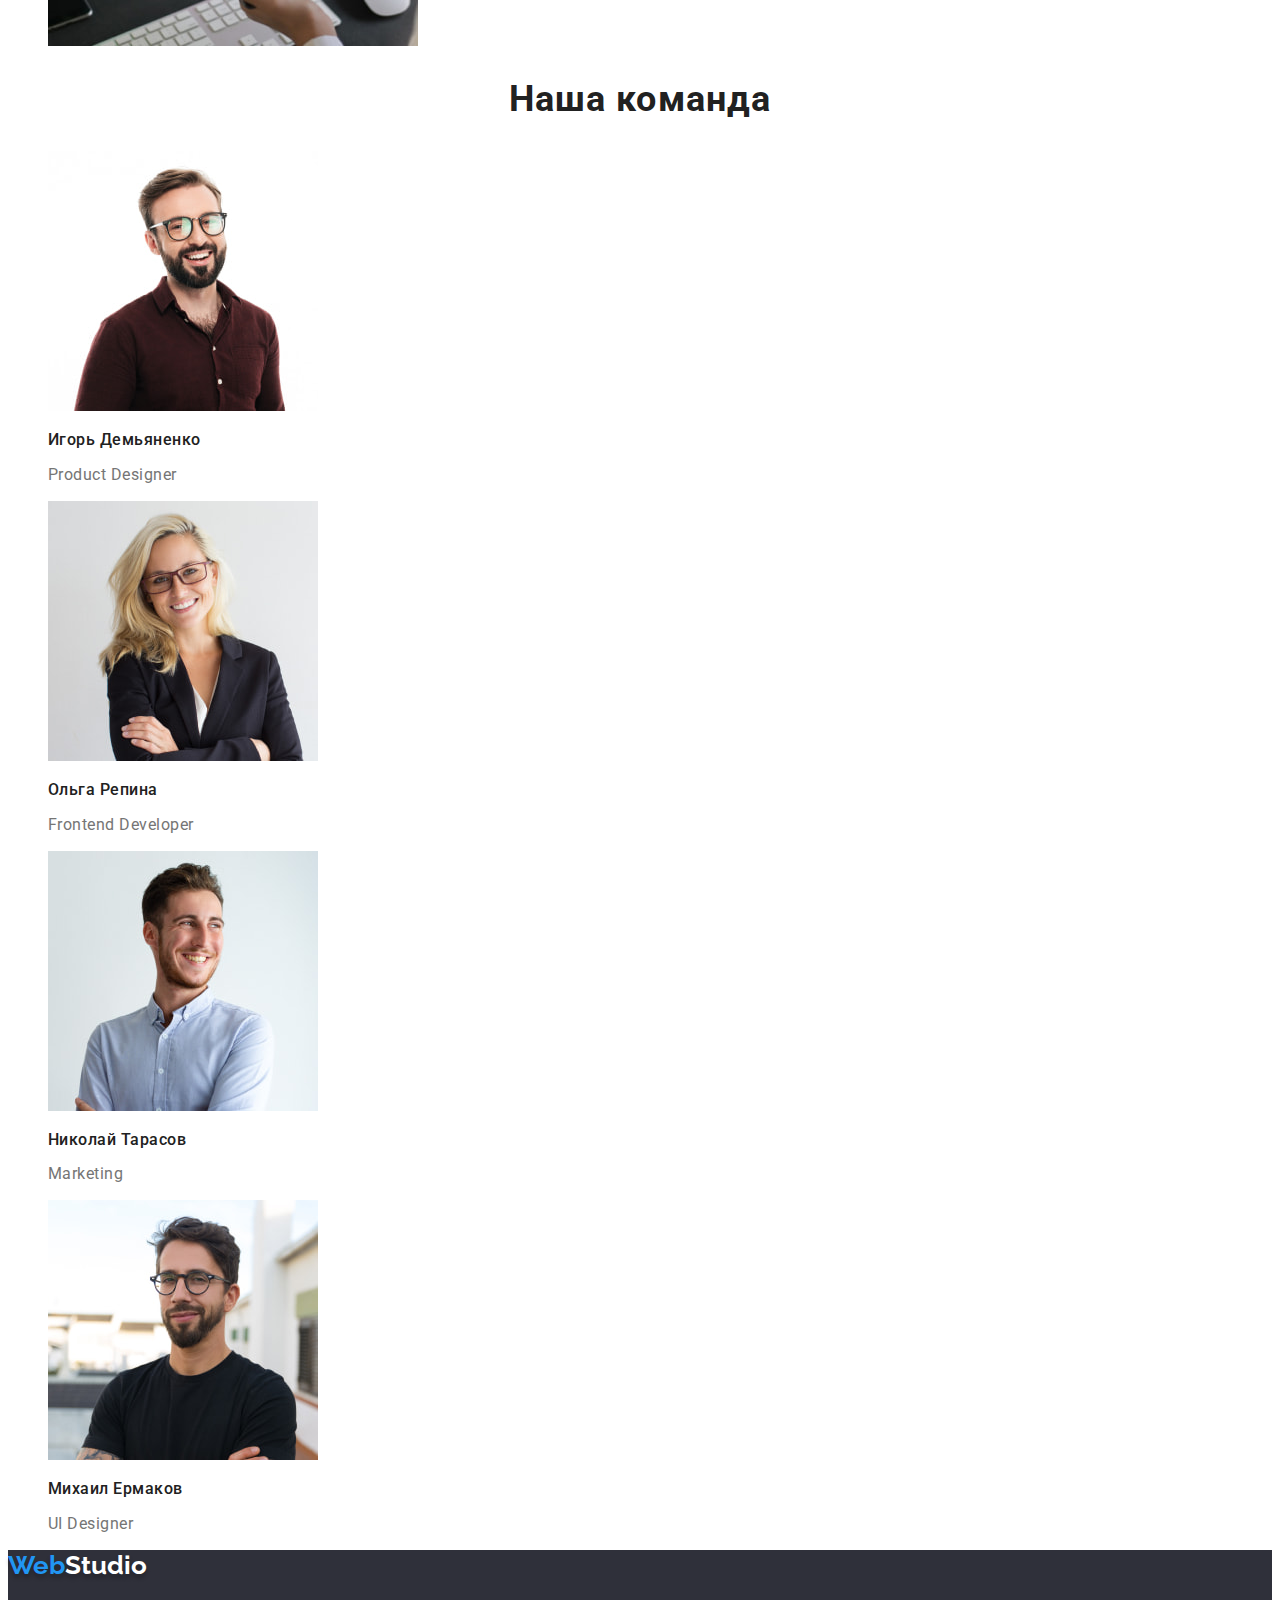
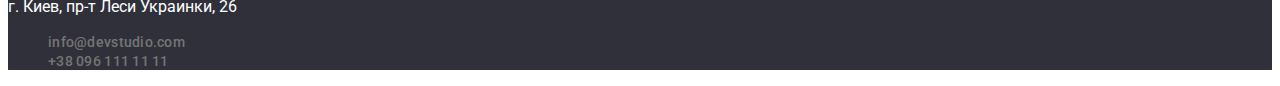
==== commit e4c9f74d: "HW-2-edit" ====
--- a/index.html
+++ b/index.html
@@ -5,13 +5,13 @@
         <meta http-equiv="X-UA-Compatible" content="IE=edge" />
         <meta name="viewport" content="width=device-width, initial-scale=1.0" />
         <title>Студия</title>
-        <link rel="stylesheet" href="./css/styles.css" />
         <link rel="preconnect" href="https://fonts.googleapis.com" />
         <link rel="preconnect" href="https://fonts.gstatic.com" crossorigin />
         <link
             href="https://fonts.googleapis.com/css2?family=Raleway:wght@700&family=Roboto:wght@400;500;700;900&display=swap"
             rel="stylesheet"
         />
+        <link rel="stylesheet" href="./css/styles.css" />
     </head>
     <body>
         <header>
@@ -143,7 +143,7 @@
             <a class="logo logo-footer" href="./index.html" lang="en"
                 ><span class="accent">Web</span>Studio</a
             >
-            <address>
+            <address class="address">
                 <p>г. Киев, пр-т Леси Украинки, 26</p>
                 <ul>
                     <li>
--- a/css/styles.css
+++ b/css/styles.css
@@ -7,7 +7,6 @@
     --btn-portfolio: #f5f4fa;
 }
 body {
-    font-family: 'Raleway', sans-serif;
     font-family: 'Roboto', sans-serif;
     color: var(--text-color);
     background-color: var(--backround-color);
@@ -21,7 +20,7 @@
 /* хедер*/
 .logo {
     font-family: 'Raleway';
-    font-weight: bold;
+    font-weight: 700;
     font-size: 26px;
     line-height: 1.19;
     color: #000000;
@@ -66,7 +65,7 @@
 }
 .btn {
     font-family: inherit;
-    font-weight: bold;
+    font-weight: 700;
     font-size: 16px;
     line-height: 1.87;
     text-align: center;
@@ -110,6 +109,9 @@
 .logo-footer {
     color: var(--white-text-color);
 }
+.address {
+    font-style: normal;
+}
 /* Портфолио  */
 .btn-portfolio {
     font-family: inherit;
